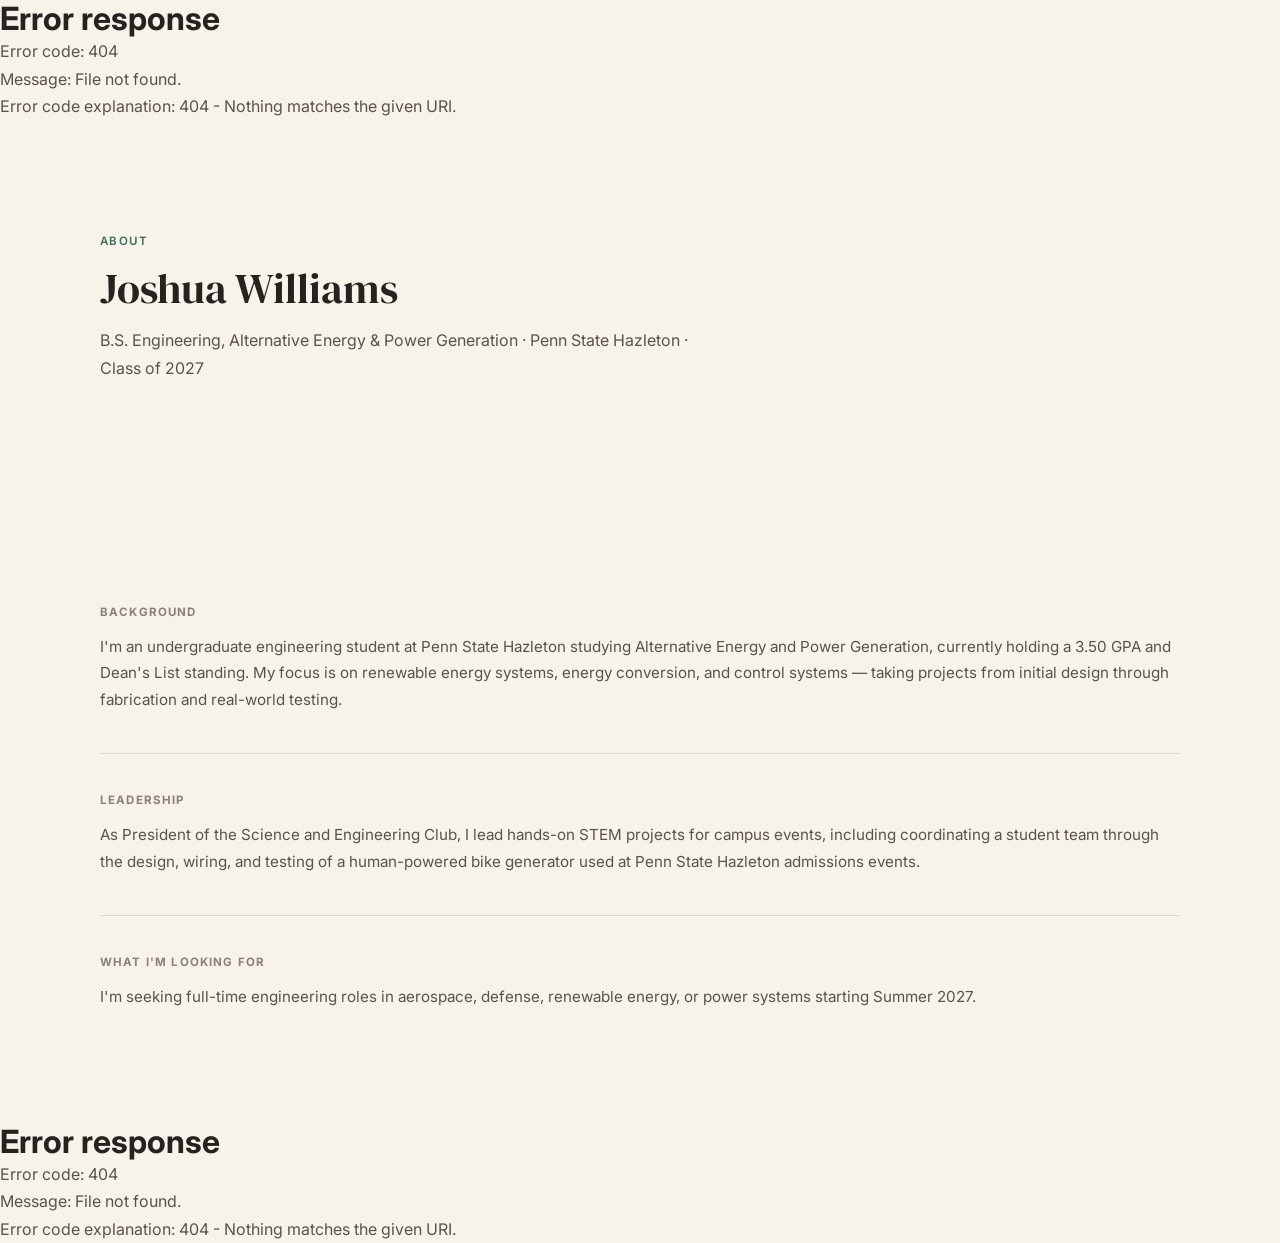
==== about.html @ eb47af64 "Add files via upload" ====
<!DOCTYPE html>
<html lang="en">
<head>
  <meta charset="UTF-8" />
  <meta name="viewport" content="width=device-width, initial-scale=1.0" />
  <title>About - Joshua Williams</title>
  <link rel="stylesheet" href="style.css" />
  <link rel="preconnect" href="https://fonts.googleapis.com" />
  <link rel="preconnect" href="https://fonts.gstatic.com" crossorigin />
  <link href="https://fonts.googleapis.com/css2?family=Inter:wght@300;400;500;600;700&family=DM+Serif+Display:ital@0;1&display=swap" rel="stylesheet" />
</head>
<body data-page="about">

  <div id="nav"></div>

  <section class="section page-header">
    <div class="container">
      <div class="section-label">About</div>
      <h2 class="section-title">Joshua Williams</h2>
      <p class="section-subtitle">
        B.S. Engineering, Alternative Energy &amp; Power Generation · Penn State Hazleton · Class of 2027
      </p>
    </div>
  </section>

  <section class="section">
    <div class="container">
      <div class="case-block">
        <h3 class="case-heading">Background</h3>
        <p>
          I'm an undergraduate engineering student at Penn State Hazleton studying
          Alternative Energy and Power Generation, currently holding a 3.50 GPA and
          Dean's List standing. My focus is on renewable energy systems, energy
          conversion, and control systems — taking projects from initial design
          through fabrication and real-world testing.
        </p>
      </div>

      <div class="case-block">
        <h3 class="case-heading">Leadership</h3>
        <p>
          As President of the Science and Engineering Club, I lead hands-on STEM
          projects for campus events, including coordinating a student team through
          the design, wiring, and testing of a human-powered bike generator used at
          Penn State Hazleton admissions events.
        </p>
      </div>

      <div class="case-block">
        <h3 class="case-heading">What I'm Looking For</h3>
        <p>
          I'm seeking full-time engineering roles in aerospace, defense, renewable
          energy, or power systems starting Summer 2027.
        </p>
      </div>
    </div>
  </section>

  <div id="footer"></div>
  <script src="include.js"></script>
</body>
</html>
---- style.css ----
/* ─── RESET & BASE ─────────────────────────────────────────────────────────── */
*, *::before, *::after {
  box-sizing: border-box;
  margin: 0;
  padding: 0;
}

:root {
  --bg:        #f7f3e9;
  --bg-alt:    #faf7f0;
  --bg-card:   #f5f1e6;
  --text:      #252220;
  --text-mid:  #5a534c;
  --text-soft: #8a8078;
  --accent:    #3d6b5e;
  --accent-lt: #e8f0ee;
  --border:    #ddd8ce;
  --sans:      'Inter', system-ui, sans-serif;
  --serif:     'DM Serif Display', Georgia, serif;
  --radius:    6px;
  --max-w:     1160px;
  --section-gap: 112px;
}

html { scroll-behavior: smooth; }

body {
  background: var(--bg);
  color: var(--text);
  font-family: var(--sans);
  font-size: 16px;
  line-height: 1.7;
  -webkit-font-smoothing: antialiased;
}

/* ─── CONTAINER ─────────────────────────────────────────────────────────────── */
.container {
  max-width: var(--max-w);
  margin-inline: auto;
  padding-inline: 40px;
}

@media (max-width: 640px) {
  .container { padding-inline: 20px; }
}

/* ─── TYPOGRAPHY ────────────────────────────────────────────────────────────── */
h1, h2, h3 { line-height: 1.2; }
p { color: var(--text-mid); }
a { color: inherit; text-decoration: none; }
ul { list-style: none; }

/* ─── NAV ───────────────────────────────────────────────────────────────────── */
.nav {
  position: sticky;
  top: 0;
  z-index: 100;
  background: var(--bg);
  border-bottom: 1px solid var(--border);
}

.nav-inner {
  display: flex;
  align-items: center;
  justify-content: space-between;
  height: 60px;
}

.nav-logo {
  font-size: 0.9rem;
  font-weight: 600;
  letter-spacing: 0.04em;
  color: var(--text);
}

.nav-links {
  display: flex;
  gap: 36px;
  list-style: none;
  align-items: center;
}

.nav-links a {
  font-size: 0.82rem;
  font-weight: 500;
  color: var(--text-mid);
  letter-spacing: 0.03em;
  transition: color 0.2s;
}

.nav-links a:hover,
.nav-links a.active { color: var(--text); }

.nav-resume {
  border: 1px solid var(--border);
  padding: 6px 14px;
  border-radius: var(--radius);
  font-weight: 600 !important;
  color: var(--text) !important;
  transition: background 0.2s, border-color 0.2s !important;
}

.nav-resume:hover {
  background: var(--bg-card);
  border-color: var(--text-soft);
}

.nav-toggle {
  display: none;
  background: none;
  border: none;
  font-size: 1.3rem;
  cursor: pointer;
  color: var(--text);
}

@media (max-width: 720px) {
  .nav-toggle { display: block; }
  .nav-links {
    display: none;
    flex-direction: column;
    gap: 0;
    position: absolute;
    top: 60px;
    left: 0;
    right: 0;
    background: var(--bg);
    border-bottom: 1px solid var(--border);
    padding: 12px 20px 20px;
  }
  .nav-links.open { display: flex; }
  .nav-links li { width: 100%; }
  .nav-links a {
    display: block;
    padding: 10px 0;
    border-bottom: 1px solid var(--border);
    font-size: 0.9rem;
  }
  .nav-resume {
    border: none;
    padding: 10px 0;
    border-radius: 0;
    border-bottom: 1px solid var(--border) !important;
  }
}

/* ─── SECTION SHARED ────────────────────────────────────────────────────────── */
.section { padding-block: var(--section-gap); }

.section-label {
  font-size: 0.72rem;
  font-weight: 600;
  letter-spacing: 0.12em;
  text-transform: uppercase;
  color: var(--accent);
  margin-bottom: 12px;
}

.section-title {
  font-family: var(--serif);
  font-size: clamp(1.8rem, 4vw, 2.6rem);
  color: var(--text);
  margin-bottom: 14px;
  font-weight: 400;
}

.section-subtitle {
  font-size: 1rem;
  color: var(--text-mid);
  max-width: 600px;
  margin-bottom: 56px;
  line-height: 1.7;
}

/* Small header used at the top of inner pages (About/Projects/Contact etc.) */
.page-header { padding-bottom: 56px; }

/* ─── HERO (home page) ──────────────────────────────────────────────────────── */
.hero {
  padding-block: 100px 88px;
  border-bottom: 1px solid var(--border);
}

.hero-inner { max-width: 780px; }

.hero-eyebrow {
  font-size: 0.78rem;
  font-weight: 500;
  letter-spacing: 0.1em;
  text-transform: uppercase;
  color: var(--text-soft);
  margin-bottom: 20px;
}

.hero-name {
  font-family: var(--serif);
  font-size: clamp(3rem, 8vw, 5.5rem);
  font-weight: 400;
  color: var(--text);
  letter-spacing: -0.01em;
  margin-bottom: 24px;
  line-height: 1.05;
}

.hero-tagline {
  font-size: clamp(1rem, 2.2vw, 1.2rem);
  color: var(--text-mid);
  line-height: 1.65;
  max-width: 560px;
  margin-bottom: 40px;
  font-weight: 300;
}

.hero-divider {
  width: 48px;
  height: 1px;
  background: var(--border);
  margin-bottom: 28px;
}

.hero-meta {
  display: flex;
  flex-wrap: wrap;
  gap: 8px 4px;
  font-size: 0.82rem;
  color: var(--text-soft);
  align-items: center;
}

.dot { color: var(--border); }

.hero-gpa {
  display: inline-block;
  font-size: 0.75rem;
  font-weight: 600;
  color: var(--accent);
  background: var(--accent-lt);
  border: 1px solid #b6d4c8;
  border-radius: 100px;
  padding: 3px 11px;
  letter-spacing: 0.04em;
  margin-left: 4px;
  vertical-align: middle;
}

.home-links {
  display: flex;
  gap: 14px;
  flex-wrap: wrap;
  margin-top: 36px;
}

/* ─── FEATURED PROJECTS ─────────────────────────────────────────────────────── */
.featured {
  background: var(--bg-alt);
  border-top: 1px solid var(--border);
}

.featured-grid {
  display: grid;
  grid-template-columns: 1fr 520px;
  gap: 64px;
  align-items: start;
}

@media (max-width: 940px) {
  .featured-grid { grid-template-columns: 1fr; gap: 64px; }
}

.case-block {
  margin-bottom: 40px;
  padding-bottom: 40px;
  border-bottom: 1px solid var(--border);
}

.case-block:last-child {
  border-bottom: none;
  margin-bottom: 0;
  padding-bottom: 0;
}

.case-heading {
  font-size: 0.72rem;
  font-weight: 700;
  letter-spacing: 0.1em;
  text-transform: uppercase;
  color: var(--text-soft);
  margin-bottom: 14px;
}

.case-block p {
  font-size: 0.95rem;
  line-height: 1.75;
  margin-bottom: 12px;
}

.case-block p:last-child { margin-bottom: 0; }

.lead-text {
  font-size: 1rem;
  color: var(--text-mid);
  line-height: 1.7;
  margin-bottom: 32px;
}

.tool-chips {
  display: flex;
  flex-wrap: wrap;
  gap: 8px;
  margin-top: 8px;
}

.chip {
  background: var(--bg-card);
  border: 1px solid var(--border);
  color: var(--text-mid);
  font-size: 0.76rem;
  font-weight: 500;
  padding: 5px 12px;
  border-radius: 100px;
  letter-spacing: 0.02em;
}

.featured-visuals {
  display: flex;
  flex-direction: column;
  gap: 20px;
}

.img-container {
  width: 100%;
  height: 520px;
  overflow: hidden;
  border-radius: var(--radius);
  border: 1px solid var(--border);
  background: var(--bg-card);
  margin-bottom: 10px;
}

.img-container img {
  width: 100%;
  height: 100%;
  object-fit: cover;
  display: block;
}

.award-banner {
  display: flex;
  align-items: flex-start;
  gap: 16px;
  background: var(--accent-lt);
  border: 1px solid #b6d4c8;
  border-left: 4px solid var(--accent);
  border-radius: var(--radius);
  padding: 18px 22px;
  margin-bottom: 48px;
}

.award-icon {
  flex-shrink: 0;
  width: 36px;
  height: 36px;
  background: var(--accent);
  border-radius: 50%;
  display: flex;
  align-items: center;
  justify-content: center;
}

.award-label {
  font-size: 0.68rem;
  font-weight: 700;
  letter-spacing: 0.12em;
  text-transform: uppercase;
  color: var(--accent);
  margin-bottom: 4px;
}

.award-title {
  font-size: 0.97rem;
  font-weight: 600;
  color: var(--text);
  margin-bottom: 3px;
  line-height: 1.35;
}

.award-meta {
  font-size: 0.8rem;
  color: var(--text-mid);
  line-height: 1.5;
}

.poster-btn {
  display: inline-block;
  margin-top: 24px;
  padding: 11px 22px;
  background: var(--accent);
  color: #fff;
  font-size: 0.85rem;
  font-weight: 600;
  border-radius: var(--radius);
  letter-spacing: 0.02em;
  transition: opacity 0.2s;
}

.poster-btn:hover { opacity: 0.82; }

.poster-btn-outline {
  background: transparent;
  border: 1px solid var(--border);
  color: var(--text);
  margin-top: 0;
}

.poster-btn-outline:hover {
  opacity: 1;
  background: var(--bg-card);
  border-color: var(--text-soft);
}

/* Bike generator project */
.project2-section {
  border-top: 1px solid var(--border);
  padding-block: 112px;
}

.project2-grid {
  display: grid;
  grid-template-columns: 1fr 380px;
  gap: 64px;
  align-items: start;
}

@media (max-width: 940px) {
  .project2-grid { grid-template-columns: 1fr; gap: 40px; }
}

.bike-images {
  display: flex;
  flex-direction: column;
  gap: 16px;
  align-self: start;
}

.bike-img-square {
  width: 100%;
  aspect-ratio: 1/1;
  overflow: hidden;
  border-radius: var(--radius);
  border: 1px solid var(--border);
}

.bike-img-rect {
  width: 100%;
  aspect-ratio: 4/3;
  overflow: hidden;
  border-radius: var(--radius);
  border: 1px solid var(--border);
}

.bike-img-square img,
.bike-img-rect img {
  width: 100%;
  height: 100%;
  object-fit: cover;
  display: block;
}

/* ─── PROJECTS GRID (card overview) ─────────────────────────────────────────── */
.projects-grid {
  display: grid;
  grid-template-columns: repeat(2, 1fr);
  gap: 24px;
}

@media (max-width: 640px) {
  .projects-grid { grid-template-columns: 1fr; }
}

.project-card {
  display: block;
  border: 1px solid var(--border);
  border-radius: var(--radius);
  overflow: hidden;
  background: var(--bg-alt);
  transition: box-shadow 0.2s, transform 0.2s;
}

.project-card:hover {
  box-shadow: 0 4px 20px rgba(0,0,0,0.07);
  transform: translateY(-2px);
}

.project-card-img {
  width: 100%;
  aspect-ratio: 4/5;
  overflow: hidden;
  border-bottom: 1px solid var(--border);
  background: var(--bg-card);
}

.project-card-img img {
  width: 100%;
  height: 100%;
  object-fit: cover;
  display: block;
}

.project-info { padding: 24px; }

.project-tag {
  font-size: 0.7rem;
  font-weight: 600;
  letter-spacing: 0.1em;
  text-transform: uppercase;
  color: var(--accent);
  margin-bottom: 8px;
}

.project-info h3 {
  font-size: 1.05rem;
  font-weight: 600;
  color: var(--text);
  margin-bottom: 10px;
  line-height: 1.3;
}

.project-info p {
  font-size: 0.85rem;
  color: var(--text-mid);
  line-height: 1.65;
  margin-bottom: 16px;
}

.project-link {
  font-size: 0.8rem;
  font-weight: 600;
  color: var(--accent);
  letter-spacing: 0.02em;
  transition: opacity 0.2s;
}

.project-link:hover { opacity: 0.65; }

/* ─── CLASS PROJECTS ────────────────────────────────────────────────────────── */
.class-projects-section {
  padding-block: 112px;
  background: var(--bg-alt);
}

.class-card-grid {
  display: grid;
  grid-template-columns: repeat(2, 1fr);
  gap: 24px;
}

@media (max-width: 640px) {
  .class-card-grid { grid-template-columns: 1fr; }
}

.class-card {
  border: 1px solid var(--border);
  border-radius: var(--radius);
  overflow: hidden;
  background: var(--bg-card);
  transition: box-shadow 0.2s, transform 0.2s;
}

.class-card:hover {
  box-shadow: 0 4px 20px rgba(0,0,0,0.07);
  transform: translateY(-2px);
}

.class-card-img {
  width: 100%;
  aspect-ratio: 16/9;
  background: var(--bg);
  border-bottom: 1px solid var(--border);
  display: flex;
  align-items: center;
  justify-content: center;
}

.class-card-img svg { opacity: 0.35; }
.class-card-body { padding: 24px; }

.class-card-tag {
  font-size: 0.7rem;
  font-weight: 600;
  letter-spacing: 0.1em;
  text-transform: uppercase;
  color: var(--accent);
  margin-bottom: 8px;
}

.class-card-body h3 {
  font-size: 1rem;
  font-weight: 600;
  color: var(--text);
  margin-bottom: 10px;
  line-height: 1.3;
}

.class-card-body p {
  font-size: 0.85rem;
  color: var(--text-mid);
  line-height: 1.65;
}

/* ─── RESULTS ───────────────────────────────────────────────────────────────── */
.results {
  background: var(--bg-alt);
  border-top: 1px solid var(--border);
}

.results-stats {
  display: grid;
  grid-template-columns: repeat(4, 1fr);
  gap: 1px;
  background: var(--border);
  border: 1px solid var(--border);
  border-radius: var(--radius);
  overflow: hidden;
  margin-bottom: 64px;
}

@media (max-width: 760px) {
  .results-stats { grid-template-columns: repeat(2, 1fr); }
}

@media (max-width: 440px) {
  .results-stats { grid-template-columns: 1fr; }
}

.stat-block {
  background: var(--bg);
  padding: 32px 28px;
}

.stat-num {
  font-family: var(--serif);
  font-size: 2.4rem;
  font-weight: 400;
  color: var(--text);
  margin-bottom: 10px;
  line-height: 1;
}

.stat-desc {
  font-size: 0.8rem;
  color: var(--text-soft);
  line-height: 1.55;
}

.results-body {
  display: grid;
  grid-template-columns: 1fr 1fr;
  gap: 56px;
  border-top: 1px solid var(--border);
  padding-top: 56px;
}

@media (max-width: 700px) {
  .results-body { grid-template-columns: 1fr; gap: 32px; }
}

.results-col h3 {
  font-size: 0.72rem;
  font-weight: 700;
  letter-spacing: 0.1em;
  text-transform: uppercase;
  color: var(--text-soft);
  margin-bottom: 16px;
}

.results-col p {
  font-size: 0.93rem;
  line-height: 1.75;
  margin-bottom: 14px;
}

.results-col p:last-child { margin-bottom: 0; }

/* ─── CONTACT ───────────────────────────────────────────────────────────────── */
.contact {
  background: var(--bg-alt);
  border-top: 1px solid var(--border);
}

.contact-inner { max-width: 620px; }

.contact-text {
  font-size: 1rem;
  color: var(--text-mid);
  line-height: 1.7;
  margin-bottom: 40px;
  max-width: 520px;
}

.contact-links {
  display: flex;
  flex-wrap: wrap;
  gap: 12px;
  align-items: center;
}

.contact-btn {
  display: inline-block;
  font-size: 0.85rem;
  font-weight: 500;
  border-radius: var(--radius);
  padding: 12px 22px;
  transition: opacity 0.2s, background 0.2s;
  letter-spacing: 0.01em;
}

.contact-btn.primary {
  background: var(--accent);
  color: #fff;
}

.contact-btn.primary:hover { opacity: 0.85; }

.contact-btn.secondary {
  background: transparent;
  border: 1px solid var(--border);
  color: var(--text-mid);
}

.contact-btn.secondary:hover {
  background: var(--bg-card);
  border-color: var(--text-soft);
  color: var(--text);
}

/* ─── FOOTER ────────────────────────────────────────────────────────────────── */
.footer {
  border-top: 1px solid var(--border);
  padding-block: 28px;
}

.footer-inner {
  display: flex;
  justify-content: space-between;
  align-items: center;
  flex-wrap: wrap;
  gap: 8px;
  font-size: 0.78rem;
  color: var(--text-soft);
}
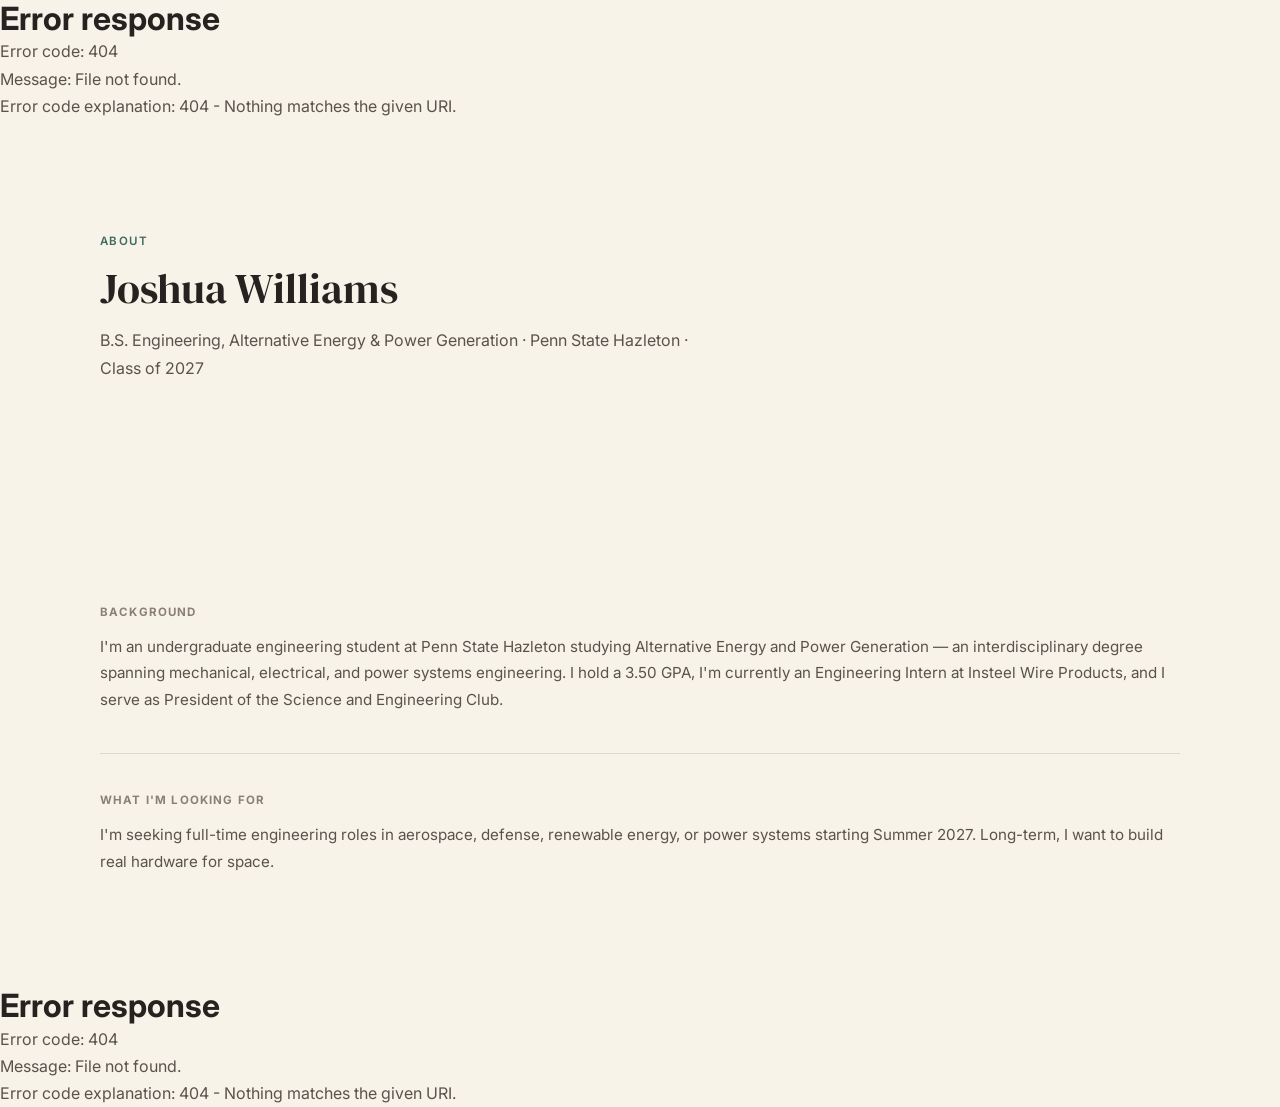
==== commit 620a0e80: "Add files via upload" ====
--- a/about.html
+++ b/about.html
@@ -29,20 +29,10 @@
         <h3 class="case-heading">Background</h3>
         <p>
           I'm an undergraduate engineering student at Penn State Hazleton studying
-          Alternative Energy and Power Generation, currently holding a 3.50 GPA and
-          Dean's List standing. My focus is on renewable energy systems, energy
-          conversion, and control systems — taking projects from initial design
-          through fabrication and real-world testing.
-        </p>
-      </div>
-
-      <div class="case-block">
-        <h3 class="case-heading">Leadership</h3>
-        <p>
-          As President of the Science and Engineering Club, I lead hands-on STEM
-          projects for campus events, including coordinating a student team through
-          the design, wiring, and testing of a human-powered bike generator used at
-          Penn State Hazleton admissions events.
+          Alternative Energy and Power Generation — an interdisciplinary degree
+          spanning mechanical, electrical, and power systems engineering. I hold a
+          3.50 GPA, I'm currently an Engineering Intern at Insteel Wire Products, and
+          I serve as President of the Science and Engineering Club.
         </p>
       </div>
 
@@ -50,7 +40,8 @@
         <h3 class="case-heading">What I'm Looking For</h3>
         <p>
           I'm seeking full-time engineering roles in aerospace, defense, renewable
-          energy, or power systems starting Summer 2027.
+          energy, or power systems starting Summer 2027. Long-term, I want to build
+          real hardware for space.
         </p>
       </div>
     </div>
--- a/style.css
+++ b/style.css
@@ -172,7 +172,6 @@
   line-height: 1.7;
 }
 
-/* Small header used at the top of inner pages (About/Projects/Contact etc.) */
 .page-header { padding-bottom: 56px; }
 
 /* ─── HERO (home page) ──────────────────────────────────────────────────────── */
@@ -250,7 +249,7 @@
   margin-top: 36px;
 }
 
-/* ─── FEATURED PROJECTS ─────────────────────────────────────────────────────── */
+/* ─── FEATURED PROJECT DETAIL PAGES ─────────────────────────────────────────── */
 .featured {
   background: var(--bg-alt);
   border-top: 1px solid var(--border);
@@ -344,6 +343,13 @@
   display: block;
 }
 
+.visual-caption {
+  font-size: 0.72rem;
+  color: var(--text-soft);
+  line-height: 1.5;
+  font-style: italic;
+}
+
 .award-banner {
   display: flex;
   align-items: flex-start;
@@ -405,19 +411,6 @@
 
 .poster-btn:hover { opacity: 0.82; }
 
-.poster-btn-outline {
-  background: transparent;
-  border: 1px solid var(--border);
-  color: var(--text);
-  margin-top: 0;
-}
-
-.poster-btn-outline:hover {
-  opacity: 1;
-  background: var(--bg-card);
-  border-color: var(--text-soft);
-}
-
 /* Bike generator project */
 .project2-section {
   border-top: 1px solid var(--border);
@@ -466,14 +459,18 @@
   display: block;
 }
 
-/* ─── PROJECTS GRID (card overview) ─────────────────────────────────────────── */
+/* ─── PROJECTS GRID (card overview, 4-across) ───────────────────────────────── */
 .projects-grid {
   display: grid;
-  grid-template-columns: repeat(2, 1fr);
-  gap: 24px;
-}
-
-@media (max-width: 640px) {
+  grid-template-columns: repeat(4, 1fr);
+  gap: 20px;
+}
+
+@media (max-width: 1024px) {
+  .projects-grid { grid-template-columns: repeat(2, 1fr); }
+}
+
+@media (max-width: 560px) {
   .projects-grid { grid-template-columns: 1fr; }
 }
 
@@ -493,10 +490,13 @@
 
 .project-card-img {
   width: 100%;
-  aspect-ratio: 4/5;
+  aspect-ratio: 4/3;
   overflow: hidden;
   border-bottom: 1px solid var(--border);
   background: var(--bg-card);
+  display: flex;
+  align-items: center;
+  justify-content: center;
 }
 
 .project-card-img img {
@@ -506,34 +506,36 @@
   display: block;
 }
 
-.project-info { padding: 24px; }
+.project-card-img svg { opacity: 0.4; }
+
+.project-info { padding: 20px; }
 
 .project-tag {
-  font-size: 0.7rem;
-  font-weight: 600;
-  letter-spacing: 0.1em;
+  font-size: 0.66rem;
+  font-weight: 600;
+  letter-spacing: 0.08em;
   text-transform: uppercase;
   color: var(--accent);
   margin-bottom: 8px;
 }
 
 .project-info h3 {
-  font-size: 1.05rem;
-  font-weight: 600;
-  color: var(--text);
-  margin-bottom: 10px;
+  font-size: 0.98rem;
+  font-weight: 600;
+  color: var(--text);
+  margin-bottom: 8px;
   line-height: 1.3;
 }
 
 .project-info p {
-  font-size: 0.85rem;
-  color: var(--text-mid);
-  line-height: 1.65;
-  margin-bottom: 16px;
+  font-size: 0.8rem;
+  color: var(--text-mid);
+  line-height: 1.6;
+  margin-bottom: 14px;
 }
 
 .project-link {
-  font-size: 0.8rem;
+  font-size: 0.78rem;
   font-weight: 600;
   color: var(--accent);
   letter-spacing: 0.02em;
